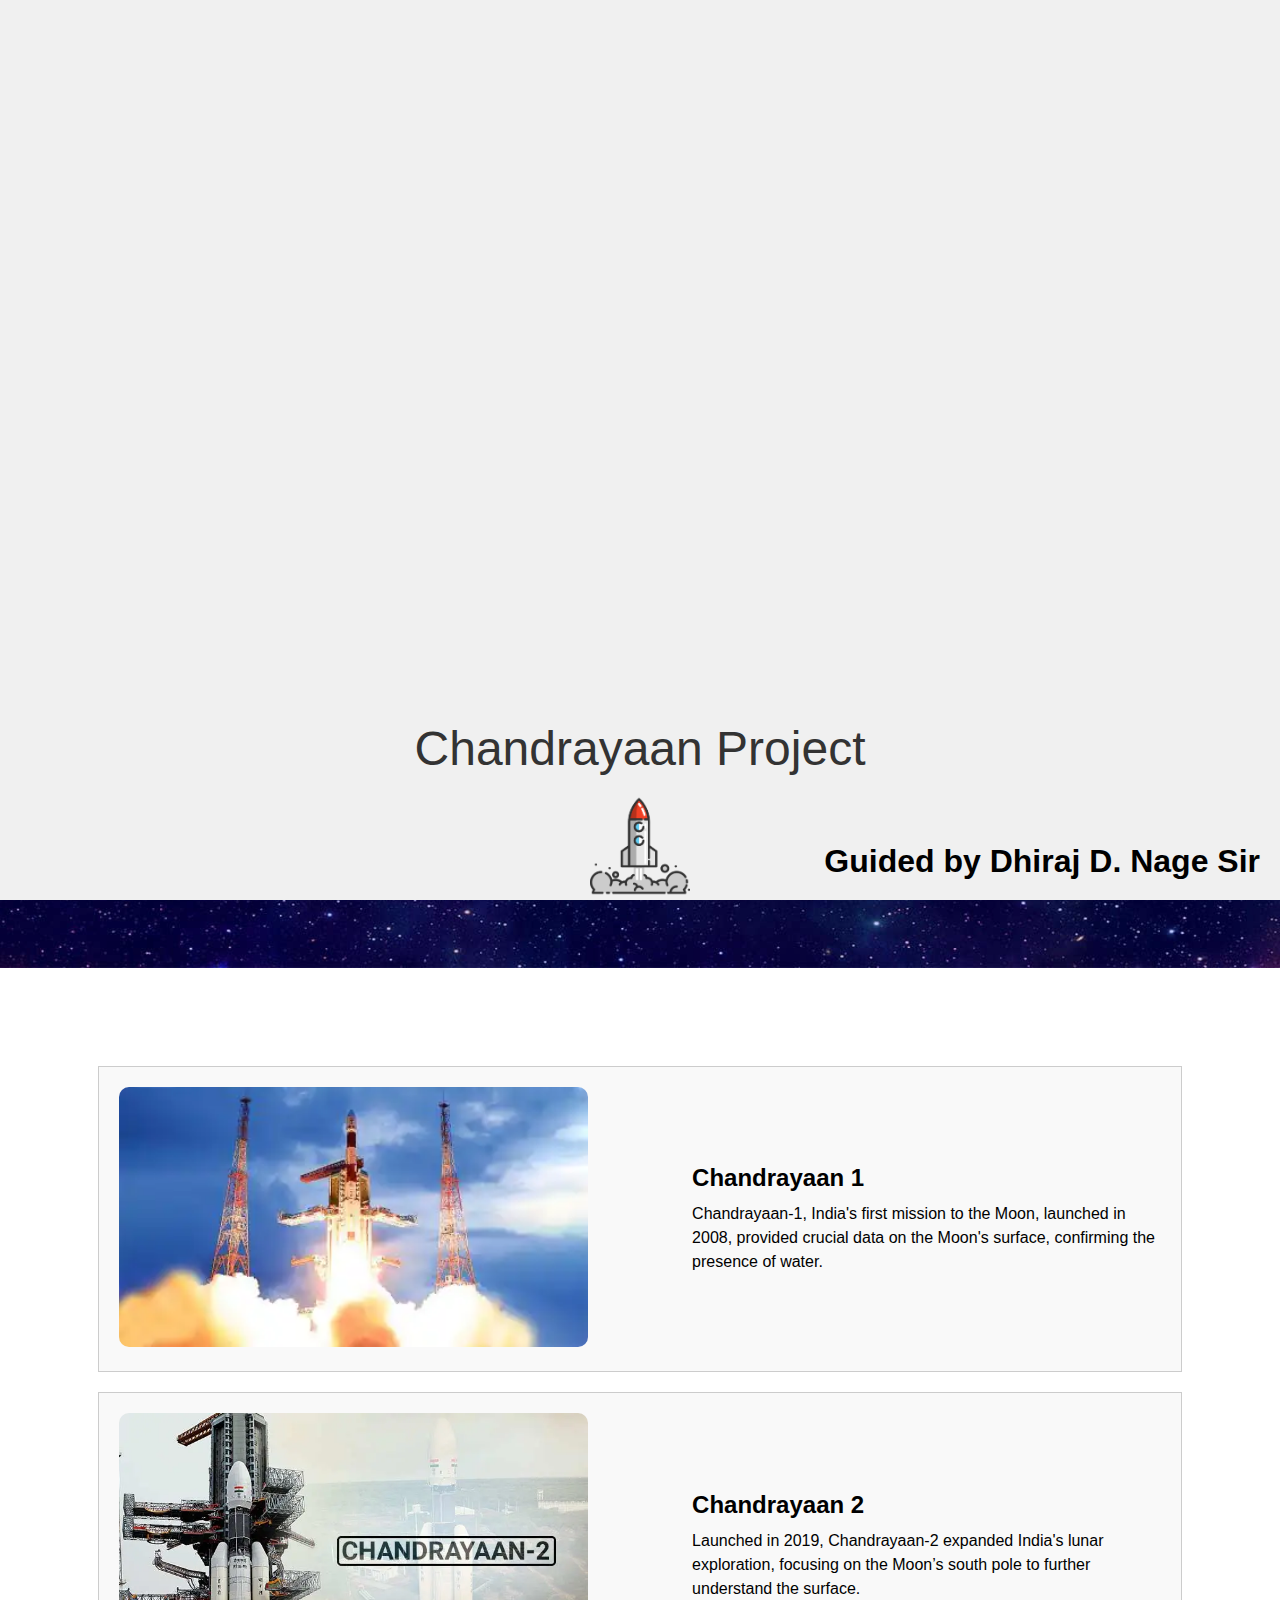
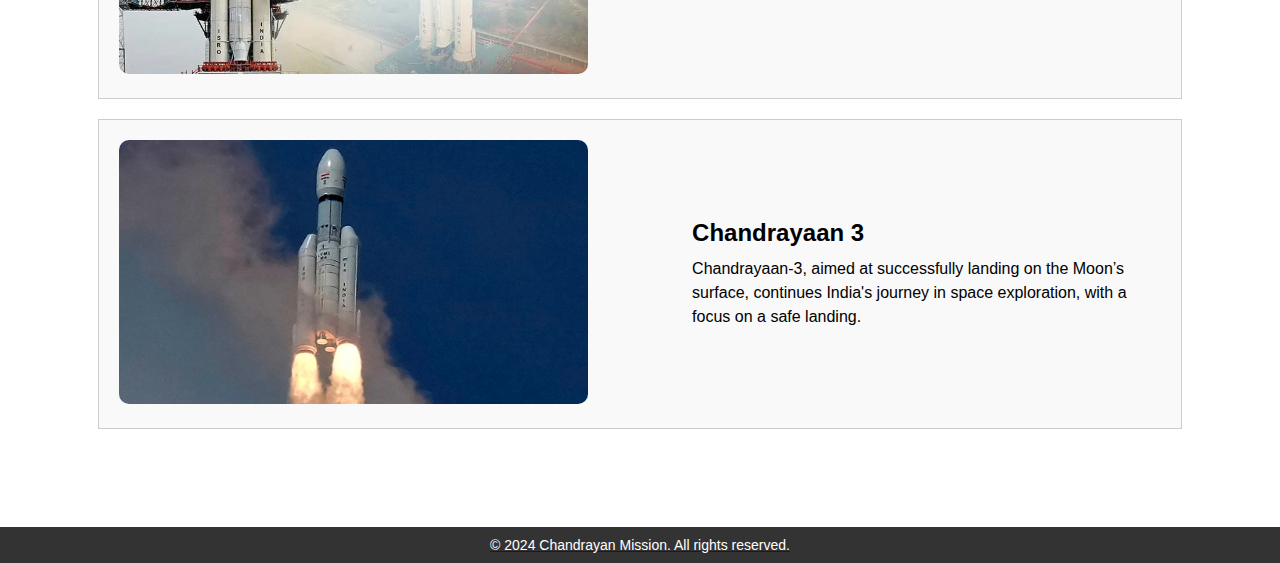
==== index.html @ 519b401b "Add files via upload" ====
<!DOCTYPE html>
<html lang="en">
<head>
  <meta charset="UTF-8">
  <meta name="viewport" content="width=device-width, initial-scale=1.0">
  <title>Chandrayan </title>
  <link rel="stylesheet" href="style.css">
  <link rel="stylesheet" href="responsive.css">
  <style>
.loader {
    position: fixed;
    top: 0;
    left: 0;
    width: 100%;
    height: 100%;
    display: flex;
    flex-direction: column;
    justify-content: flex-end;
    align-items: center;
    background-color: #f0f0f0;
    z-index: 9999;
    animation: fadeOut 1.5s forwards;
}

.rocket {
    width: 100px;
    animation: launch 1.5s linear forwards;
}

.loader-text {
    font-size: 3rem;
    margin: 20px 0;
    top: 50%;
    color: #333;
}

.guided-by {
    position: absolute;
    bottom: 20px;
    right: 20px;
    font-size: 2rem;
    font-weight: 900;
    color:black;
}

@keyframes launch {
    0% {
        transform: translateY(0);
    }
    100% {
        transform: translateY(-100vh);
    }
}

@keyframes fadeOut {
    0% {
        opacity: 1;
    }
    99% {
        opacity: 1;
    }
    100% {
        opacity: 0;
        display: none;
    }
}


.banner1 {
                /* background-color: #000; */
                margin: 0;
                /* min-height: 60vh; */
                padding: 0;
                text-align: center;
                align-items: center;
                justify-content: center;
                font-family: sans-serif;
            }
            
            .back-text{
                /* font-size: 11rem; */
                font-size:9rem;
                font-weight: 900;
                /* margin-top: 8vh; */
                color: rgba(255, 255, 255, 0.01);
                background-image: url(background.jpg);
                background-repeat: repeat-x;
                background-clip: text;
                animation: texto 45s linear infinite;
            }
            
            @keyframes texto {
                0% {
                    background-position: left 0px top 30%;
                }
                50% {
                    background-position: left 900px top 30%;
                }
            }

  </style>
</head>
<body>
  <section class="loader">
    <p class="loader-text">Chandrayaan Project</p>
    <div class="rocket-container">
        <img src="rocket.png" alt="Rocket Loader" class="rocket">
    </div>
    <p class="guided-by">Guided by Dhiraj D. Nage Sir</p>
</section>

<header>
  <nav>
      <div class="nav-container">
          <div class="logo">
              <a href="index.html">Chandrayan</a>
          </div>
          <ul class="navbar">
              <li><a href="index.html">Home</a></li>
              <li class="dropdown">
                  <a href="">Chandrayan</a>
                  <ul class="dropdown-menu">
                      <li><a href="chandrayan1.html">Chandrayaan&nbsp;1</a></li>
                      <li><a href="chandrayan2.html">Chandrayaan 2</a></li>
                      <li><a href="chandrayan3.html">Chandrayaan 3</a></li>
                  </ul>
              </li>
              <li><a href="research.html">Research</a></li>
              <li><a href="future.html">Future</a></li>
          </ul>
      </div>
  </nav>
</header>

<section class="banner">
    <div class="banner-text">
      
      <section class="banner1">
        <div class="back-text">
            Chandrayaan
        </div>
        </section>
        <ul>
        
        <li><h3>Into the</h3></li>
        <li><h3>Space</h3></li>
      </ul>
    </div>
</section>

  

<section class="view">
    <div class="block">
      <a href="chandrayan1.html">
        <div class="chandrayaan-section">
          <div class="image-container">
            <img src="chandrayaan1.webp" alt="Chandrayaan 1" />
          </div>
          <div class="text-container">
            <h2>Chandrayaan 1</h2>
            <p>Chandrayaan-1, India's first mission to the Moon, launched in 2008, provided crucial data on the Moon's surface, confirming the presence of water.</p>
          </div>
        </div>
      </a>
    </div>

    <div class="block">
      <a href="chandrayan2.html">
        <div class="chandrayaan-section">
          <div class="image-container">
            <img src="chandrayaan2.webp" alt="Chandrayaan 2" />
          </div>
          <div class="text-container">
            <h2>Chandrayaan 2</h2>
            <p>Launched in 2019, Chandrayaan-2 expanded India's lunar exploration, focusing on the Moon’s south pole to further understand the surface.</p>
          </div>
        </div>
      </a>
    </div>

    <div class="block">
      <a href="chandrayan3.html">
        <div class="chandrayaan-section">
          <div class="image-container">
            <img src="chandrayaan3.webp" alt="Chandrayaan 3" />
          </div>
          <div class="text-container">
            <h2>Chandrayaan 3</h2>
            <p>Chandrayaan-3, aimed at successfully landing on the Moon’s surface, continues India's journey in space exploration, with a focus on a safe landing.</p>
          </div>
        </div>
      </a>
    </div>
</section>
<a href="achievement.html">
<footer>
    <p>© 2024 Chandrayan Mission. All rights reserved.</p>
</footer>
</a>
</body>
</html>
---- style.css ----
* {
  margin: 0;
  padding: 0;
  box-sizing: border-box;
}

body {
  font-family: Arial, sans-serif;
  overflow-x: hidden;
}

header {
  background-color: #101D42;
  padding: 20px;
  position: relative;
  top: 0;
  z-index: 2;
}

.nav-container {
  display: flex;
  justify-content: space-between;
  align-items: center;
}

.logo {
  flex: 1;
}

.logo a {
  color: white;
  font-size: 24px;
  text-decoration: none;
  font-weight: bold;
}

.navbar {
  display: flex;
  list-style-type: none;
  flex: 2;
  justify-content: flex-end;
}

.navbar li {
  margin-left: 20px;
}

.navbar li a {
  text-decoration: none;
  color: white;
  font-size: 18px;
  padding: 10px 20px;
  transition: 0.8s;
}

.navbar li a:hover {
  color: #ffcc00;
  background-color:#152266;
}

.dropdown {
  position: relative;
}

.dropdown-menu {
  display: none;
  position: absolute;
  top: 100%;
  left: 0;
  background-color: #091A9A;
  list-style: none;
  padding: 10px 0;
}

.dropdown-menu li {
  padding: 10px;
}

.dropdown-menu li a {
  color: white;
}

.dropdown:hover .dropdown-menu {
  display: block;
}

main {
  flex: 1;
  padding: 50px;
  text-align: center;
}

.banner {
  background-image: url(galaxy1.jpg);
  background-repeat: no-repeat;
  background-size: cover;
  background-position: center center;
  min-height: 100vh;
  position: relative;
}

.banner-text {
  width: 100%;
  height: 100%;
  display: flex;
  position: absolute;
  display: flex;
  flex-direction: column;
  align-items: center;
  justify-content: center;
  font-size: 2.9rem;
  background-color: rgba(0,0,249,0.2);
  font-weight: 900;
  font-family: 'Poppins', sans-serif;
}

.banner-text ul {
  list-style-type: none;
}

.banner-text li {
  position: relative;
  opacity: 0;
  animation: animate 10s linear infinite;
}

.banner-text li h3 {
  text-transform: uppercase;
  color: #fff;
}

.banner-text li:nth-child(2) {
  animation-delay: 4s;
}

.banner-text li:nth-child(3) {
  animation-delay: 8s;
}

@keyframes animate {
  0% {
    opacity: 0;
    transform: translateY(200px);
  }
  10% {
    opacity: 1;
    transform: translateY(0);
  }
  20% {
    opacity: 1;
    transform: scale(1);
  }
  23% {
    opacity: 0;
  }
  27% {
    opacity: 0;
    transform: scale(10);
  }
  100% {
    opacity: 0;
  }
}

.view {
  display: flex;
  flex-direction: column;
  gap: 20px;
  margin: 3rem;
  padding: 50px;
}

.chandrayaan-section {
  display: flex;
  align-items: center;
  justify-content: space-between;
  gap: 5%;
  border: 1px solid #ccc;
  padding: 20px;
  background-color: #f9f9f9;
  transition: transform 0.3s ease-in-out;
}

.chandrayaan-section:hover {
  transform: translateY(-10px);
  box-shadow: 0 10px 15px rgba(0, 0, 0, 0.1);
}

.image-container {
  width: 45%;
  overflow: hidden;
}

.image-container:hover img {
  transform: scale(1.1);
}

.image-container img {
  width: 100%;
  height: auto;
  object-fit: cover;
  border-radius: 10px;
  transition: transform 0.3s ease-in-out;
}

.text-container {
  width: 45%;
}

.text-container h2 {
  font-size: 24px;
  margin-bottom: 10px;
}

.text-container p {
  font-size: 16px;
  line-height: 1.5;
}

.block a {
  text-decoration: none;
  color: inherit;
  display: block;
}

.chandrayaan-section1 {
  display: flex;
  align-items: flex-start;
  padding: 20px;
  margin: 3rem;
  margin-top: 2rem;
  border-radius: 10px;
  border: 1px solid #000;
}

.image-container1 {
  width: 45%;
  position: sticky;
  top: 20px;
}

.sticky-image {
  width: 100%;
  height: auto;
  object-fit: cover;
  border-radius: 10px;
}

.text-container1 {
  width: 55%;
  padding-left: 20px;
}

.text-container1 h2 {
  font-size: 24px;
  margin-bottom: 10px;
}

.text-container1 h3 {
  font-size: 20px;
  margin: 15px 0 5px;
}

.text-container1 p,
.text-container1 ul {
  font-size: 16px;
  line-height: 1.5;
}

.no-dots {
  list-style-type: none;
  padding: 0;
}

.no-dots li {
  margin-bottom: 5px;
}

.chandrayaan-details {
  padding: 20px;
  border: 1px solid #000;
  border-radius: 10px;
  margin: 3rem;
}

.chandrayaan-details h2 {
  font-size: 24px;
  margin-bottom: 20px;
}

table {
  margin-top: 10px;
}

th {
  background-color: #f2f2f2;
  padding: 10px;
}

td {
  padding: 15px;
}

footer {
  width: 100%;
  text-align: center;
  padding: 10px;
  background-color: #333;
  color: white;
  font-size: 14px;
  position: relative;
  bottom: 0;
}
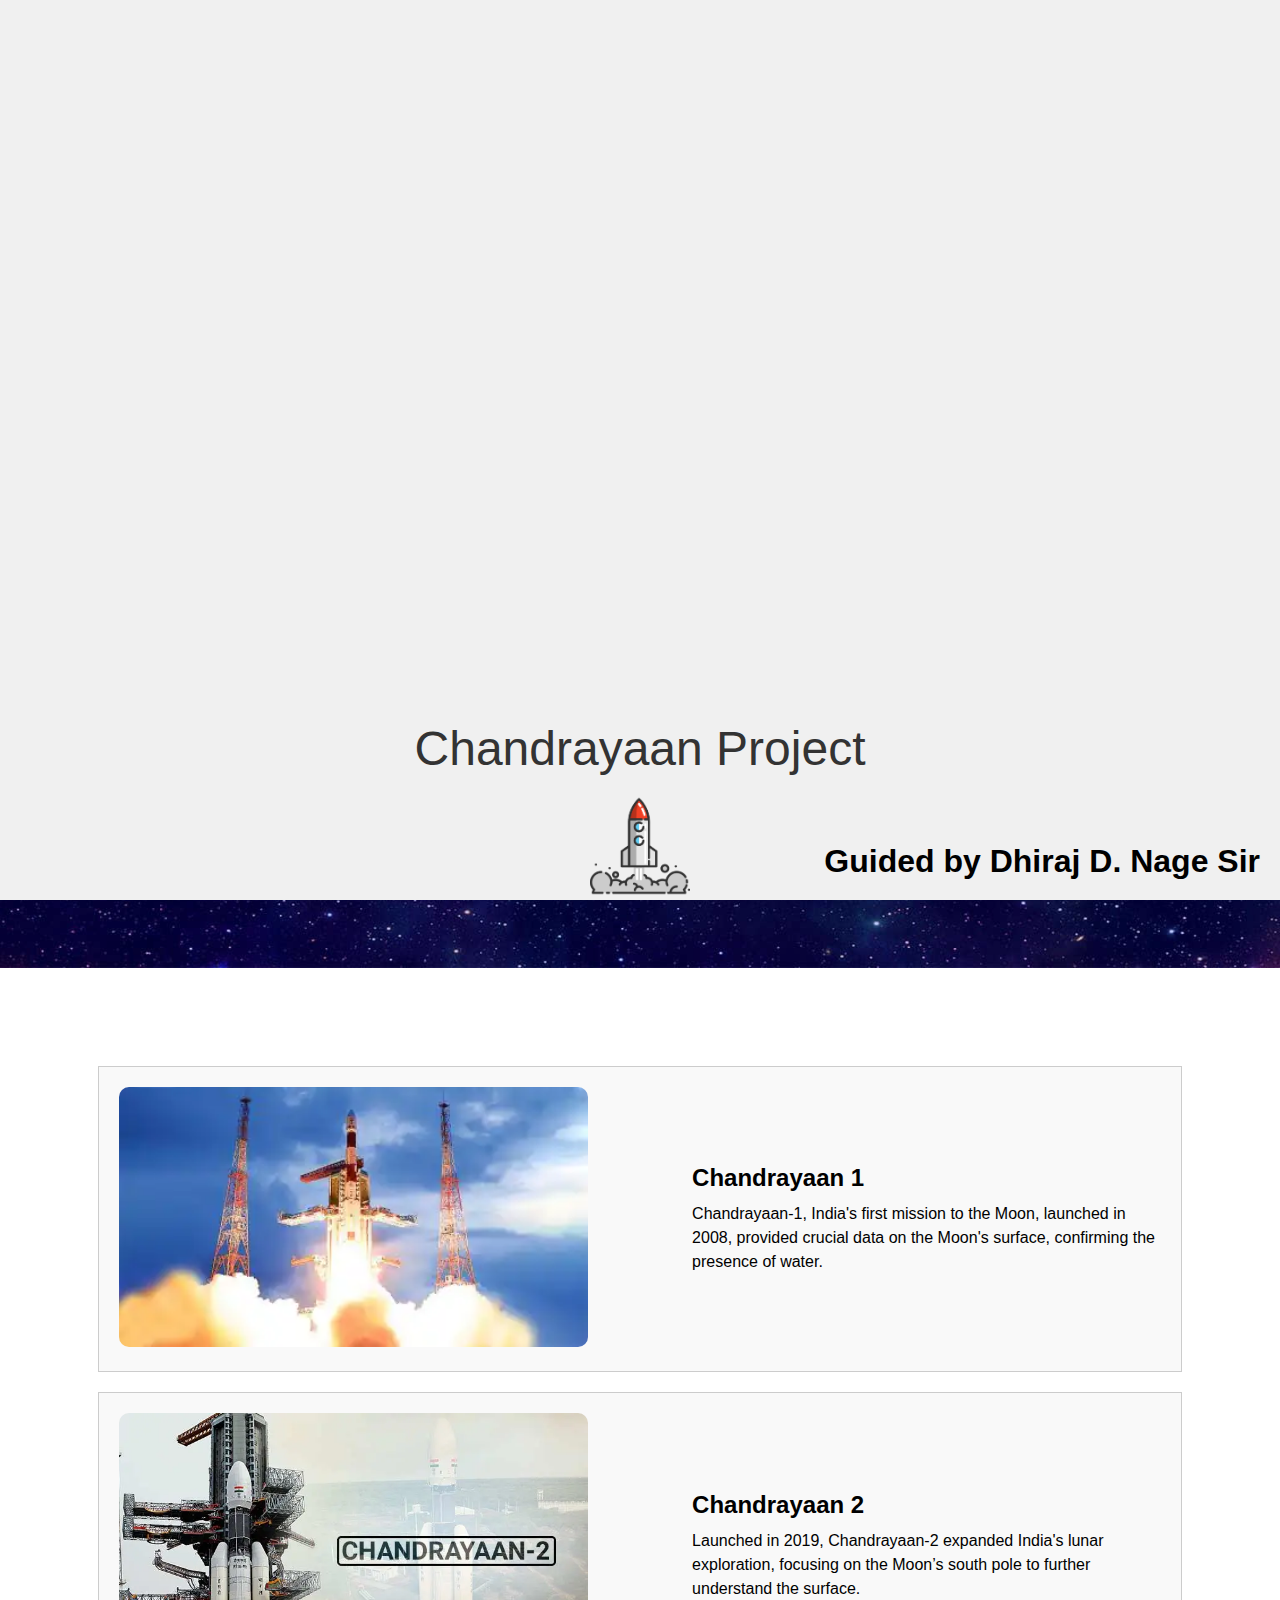
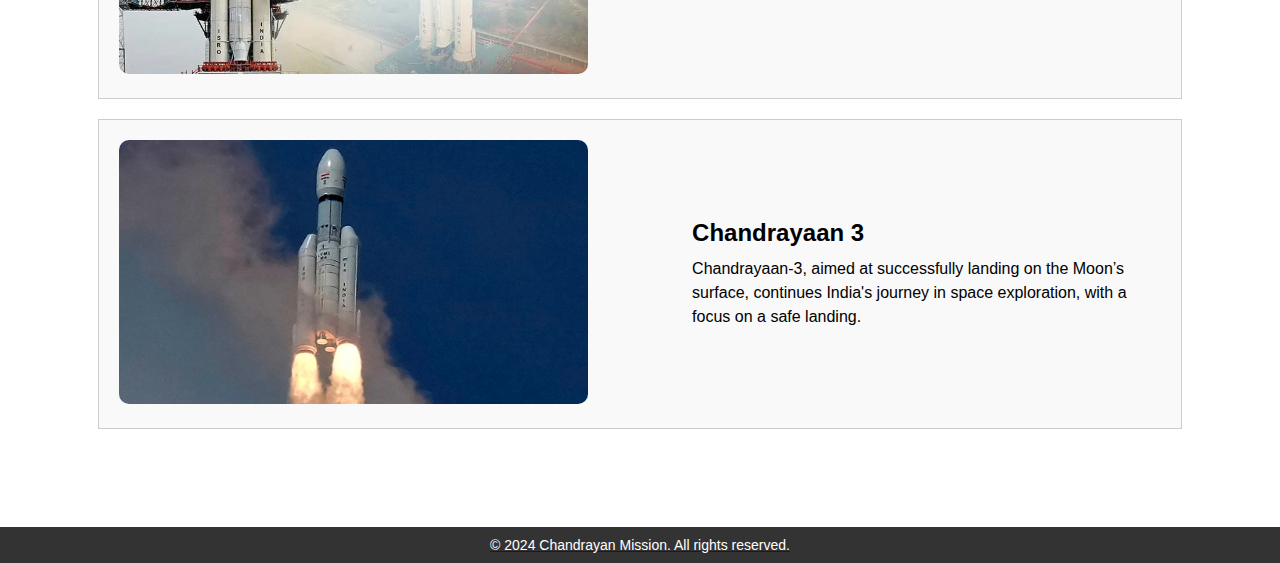
==== commit 612d8755: "Add files via upload" ====
--- a/index.html
+++ b/index.html
@@ -1,11 +1,10 @@
 <!DOCTYPE html>
-<html lang="en">
+<html>
 <head>
-  <meta charset="UTF-8">
-  <meta name="viewport" content="width=device-width, initial-scale=1.0">
+ 
   <title>Chandrayan </title>
+  <link rel="icon" type="image/png" href="rocket.png">
   <link rel="stylesheet" href="style.css">
-  <link rel="stylesheet" href="responsive.css">
   <style>
 .loader {
     position: fixed;
@@ -18,7 +17,7 @@
     justify-content: flex-end;
     align-items: center;
     background-color: #f0f0f0;
-    z-index: 9999;
+    z-index: 99;
     animation: fadeOut 1.5s forwards;
 }
 
@@ -31,7 +30,7 @@
     font-size: 3rem;
     margin: 20px 0;
     top: 50%;
-    color: #333;
+    color: #333333;
 }
 
 .guided-by {
@@ -111,24 +110,24 @@
 
 <header>
   <nav>
-      <div class="nav-container">
-          <div class="logo">
-              <a href="index.html">Chandrayan</a>
-          </div>
-          <ul class="navbar">
-              <li><a href="index.html">Home</a></li>
-              <li class="dropdown">
-                  <a href="">Chandrayan</a>
-                  <ul class="dropdown-menu">
-                      <li><a href="chandrayan1.html">Chandrayaan&nbsp;1</a></li>
-                      <li><a href="chandrayan2.html">Chandrayaan 2</a></li>
-                      <li><a href="chandrayan3.html">Chandrayaan 3</a></li>
-                  </ul>
-              </li>
-              <li><a href="research.html">Research</a></li>
-              <li><a href="future.html">Future</a></li>
+    <div class="nav-container">
+      <div class="logo">
+        <a href="index.html">Chandrayaan</a>
+      </div>
+      <ul class="navbar">
+        <li><a href="index.html">Home</a></li>
+        <li class="dropdown">
+          <a href="#">Chandrayaan</a>
+          <ul class="dropdown-menu">
+            <li><a href="chandrayan1.html">Chandrayaan&nbsp;1</a></li>
+            <li><a href="chandrayan2.html">Chandrayaan 2</a></li>
+            <li><a href="chandrayan3.html">Chandrayaan 3</a></li>
           </ul>
-      </div>
+        </li>
+        <li><a href="research.html">Research</a></li>
+        <li><a href="future.html">Future</a></li>
+      </ul>
+    </div>
   </nav>
 </header>
 
--- a/style.css
+++ b/style.css
@@ -109,7 +109,7 @@
   align-items: center;
   justify-content: center;
   font-size: 2.9rem;
-  background-color: rgba(0,0,249,0.2);
+  background-color: rgba(0,0,240,0.2);
   font-weight: 900;
   font-family: 'Poppins', sans-serif;
 }
